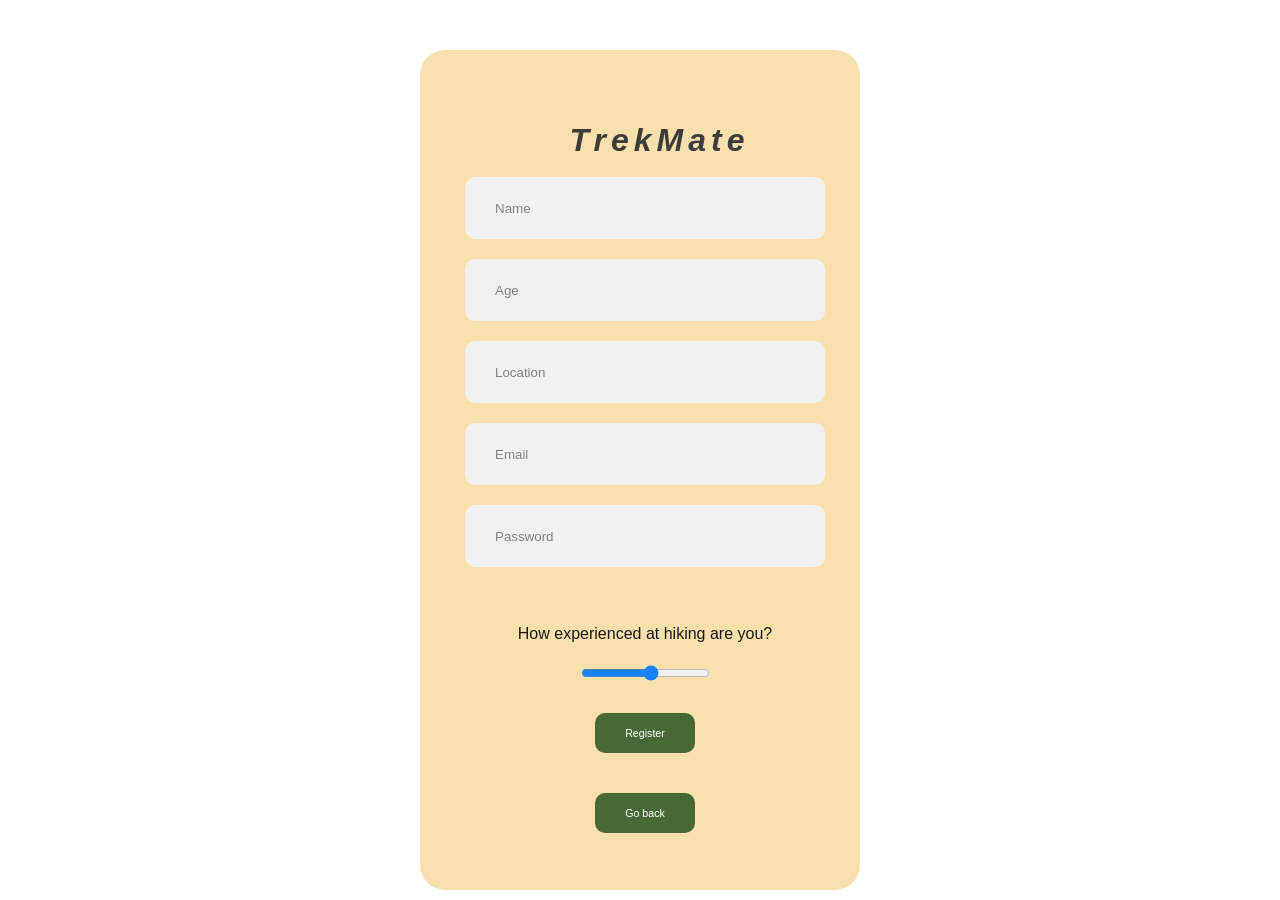
==== hike app/demo/target/classes/static/register.html @ 6c813ed2 "created UNFINISHED welcome page" ====
<!DOCTYPE html>
<html lang="en">
<head>
    <meta charset="UTF-8">
    <meta name="viewport" content="width=device-width, initial-scale=1.0">
    <link rel="stylesheet" href="css/welcomePages.css">
    <title>Register for TrekMate</title>
    <style>
        body{
            background-image: url(https://images.unsplash.com/photo-1475359524104-d101d02a042b?ixlib=rb-4.0.3&ixid=M3wxMjA3fDB8MHxwaG90by1wYWdlfHx8fGVufDB8fHx8fA%3D%3D&auto=format&fit=crop&w=1894&q=80);
            background-repeat: no-repeat;
            background-size: cover;
        }
    </style>
</head>
<body>
    <header>
        <h1 id="logoContent">TrekMate</h2>
    </header>

    <div id="boxRegister">
        <div class="register-form">
            <div class="userRegister">
                <form class="userRegister" action="/signup" method="get">
                    <input type="text" class="userElement" name="username" placeholder="Name">
                    <input type="text" class="userElement" name="age" placeholder="Age">
                    <input type="text" class="userElement" name="location" placeholder="Location">
                    <input type="email" class="userElement" name="email" placeholder="Email">
                    <input type="password" class="userElement" name="password" placeholder="Password"><br>
                    <label for="difficulty"> How experienced at hiking are you?</label>
                    <input type="range" name="difficulty" min="1" max="10">
                    <button type="submit" class="small_login">Register</button>
                    <button type="button" onclick="window.location.href='/welcome.html'" class="return">Go back</button>
                </form>
            </div>
        </div>
    </div>
</body>
</html>
---- hike app/demo/target/classes/static/css/welcomePages.css ----
body{
    font-family: Arial, Helvetica, sans-serif;
}

#boxLogin{
    padding: 20px;
    border-radius: 25px;
    width: 400px;
    height: 600px;
    margin: auto;
    margin-top: 50px;
    background-color: #f8DDA4;
    opacity: 90%;
    position: relative;
    overflow: hidden;
}

#boxRegister{
    padding: 20px;
    border-radius: 25px;
    width: 400px;
    height: 800px;
    margin: auto;
    margin-top: 50px;
    background-color: #f8DDA4;
    opacity: 90%;
    position: relative;
    overflow: hidden;
}

#logoContent, #welcome, .genericText{
    position:absolute;
    z-index: 2;
}

#logoContent{
    color: rgb(60, 60, 60);
    font-style: italic;
    left: 44.5%;
    bottom: 80%;
    letter-spacing: 5px;
}

#welcome{
    color: rgb(255, 255, 255);
    left: 47.5%;
    bottom: 75%;
}

.genericText{
    color: rgb(255, 255, 255);
    width: 350px;
    font-size: medium;
    left: 39%;
    bottom: 69%;
    text-align: center;
}

.buttons{
    position: absolute;
    z-index: 2;
    top: 200px;
    margin-left: 100px;
    border-radius: 20px;
    justify-content: space-around;
    align-items: center;
}

.loginButton, .registerButton{
    font-size: 15pt;
    color: rgb(255, 255, 255);
    border: none;
    outline: none;
    cursor: pointer;
    background-color: #345822;
    height: 100px;
    width: 200px;
    margin: 20px auto;
    border-radius: 10px;
    opacity: 1;
}

.small_login, .return{
    font-size: 8pt;
    color: rgb(255, 255, 255);
    border: none;
    outline: none;
    cursor: pointer;
    background-color: #345822;
    height: 40px;
    width: 100px;
    margin: 10px auto;
    border-radius: 10px;
}

.login-form{
    height: 500px;
    width: 400px;
    transition: all 0.5s ease-in-out;
    padding: 20px 0;
    position: absolute;
    z-index: 2;
}

.register-form{
    height: 800px;
    width: 400px;
    padding: 20px 0px;
    position: absolute;
    z-index: 2;
}

.login-form{
    top: 75px;
    right: 700px;
}

.register-form{
    top: 20px;
    right: 105px;
}

.loginButton-hide, .registerButton-hide{
    animation: fadeOut 0.3s linear forwards;
}

.loginButton-show, .registerButton-show{
    animation: fadeIn 0.3s;
}

@keyframes fadeOut {
    0% {opacity: 1;}
    100% {opacity: 0;}
}

@keyframes fadeIn {
    0% {opacity: 0;}
    100% {opacity: 1;}
}

.login-form-move{
    right: 105px;
}

.userLogin, .userRegister{
    height: 100%;
    width: 500px;
    display: flex;
    flex-direction: column;
    align-items: center;
    justify-content: center;
    padding: 20px 40px;
}

.userLogin{
    gap: 30px;
}

.userRegister{
    gap:20px;
}

.userElement{
    height: 60px;
    width: 300px;
    outline: none;
    border: none;
    background-color: #f0f0f0;
    border-radius: 10px;
    padding-left: 30px;
    padding-right: 30px;
}
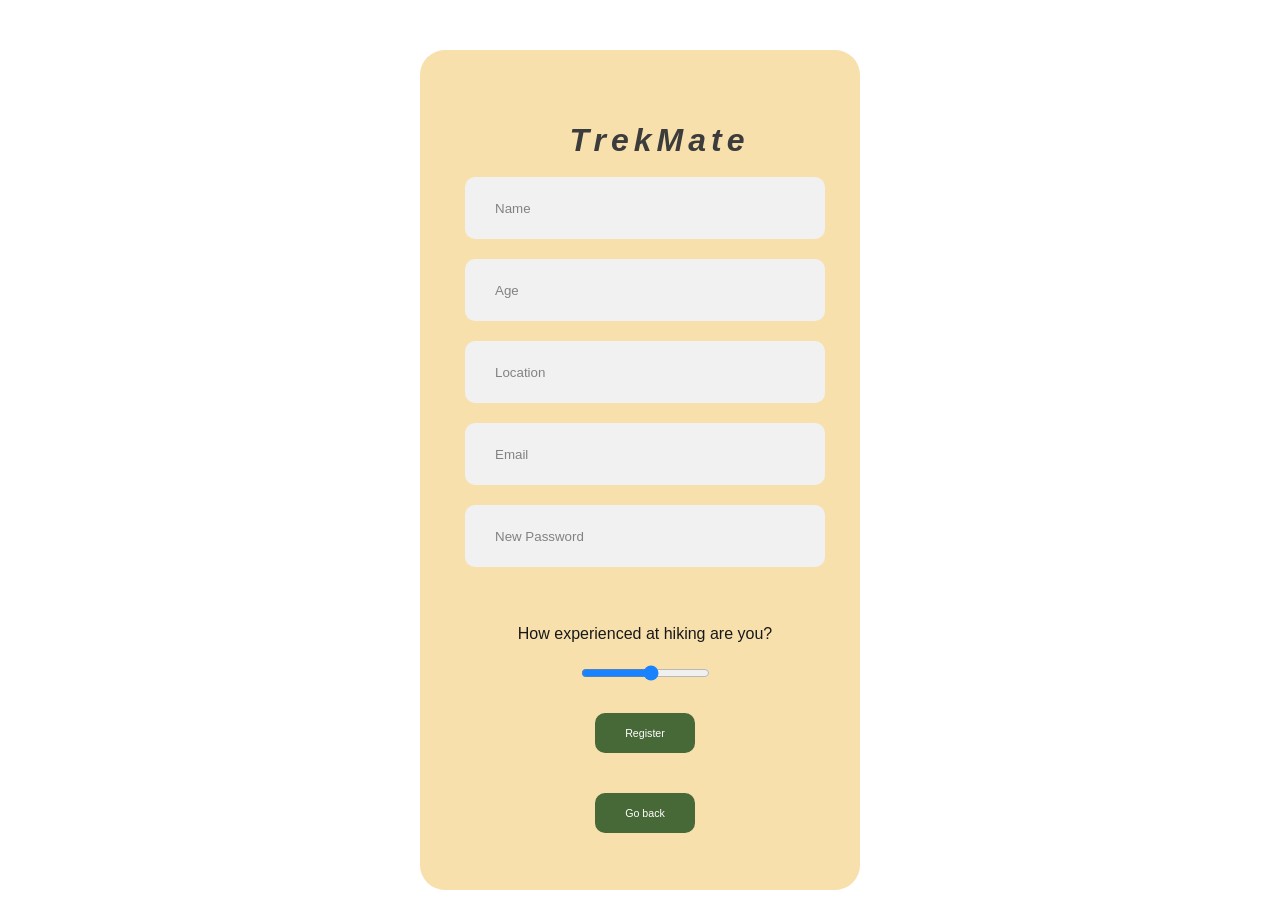
==== commit 6105d829: "minor changes to inputs" ====
--- a/hike app/demo/target/classes/static/register.html
+++ b/hike app/demo/target/classes/static/register.html
@@ -20,19 +20,17 @@
 
     <div id="boxRegister">
         <div class="register-form">
-            <div class="userRegister">
-                <form class="userRegister" action="/signup" method="get">
-                    <input type="text" class="userElement" name="username" placeholder="Name">
-                    <input type="text" class="userElement" name="age" placeholder="Age">
-                    <input type="text" class="userElement" name="location" placeholder="Location">
-                    <input type="email" class="userElement" name="email" placeholder="Email">
-                    <input type="password" class="userElement" name="password" placeholder="Password"><br>
-                    <label for="difficulty"> How experienced at hiking are you?</label>
-                    <input type="range" name="difficulty" min="1" max="10">
-                    <button type="submit" class="small_login">Register</button>
-                    <button type="button" onclick="window.location.href='/welcome.html'" class="return">Go back</button>
-                </form>
-            </div>
+            <form class="userRegister" action="/signup" method="get">
+                <input type="text" class="userElement" name="username" placeholder="Name">
+                <input type="text" class="userElement" name="age" placeholder="Age">
+                <input type="text" class="userElement" name="location" placeholder="Location">
+                <input type="email" class="userElement" name="email" autocomplete="email" placeholder="Email">
+                <input type="password" class="userElement" name="password" autocomplete="new-password" placeholder="New Password"><br>
+                <label for="difficulty"> How experienced at hiking are you?</label>
+                <input type="range" name="difficulty" min="1" max="10">
+                <button type="submit" class="small_login">Register</button>
+                <button type="button" onclick="window.location.href='/welcome.html'" class="return">Go back</button>
+            </form>
         </div>
     </div>
 </body>
--- a/hike app/demo/target/classes/static/css/welcomePages.css
+++ b/hike app/demo/target/classes/static/css/welcomePages.css
@@ -125,7 +125,7 @@
 }
 
 .loginButton-show, .registerButton-show{
-    animation: fadeIn 0.3s;
+    animation: fadeIn 1s;
 }
 
 @keyframes fadeOut {
